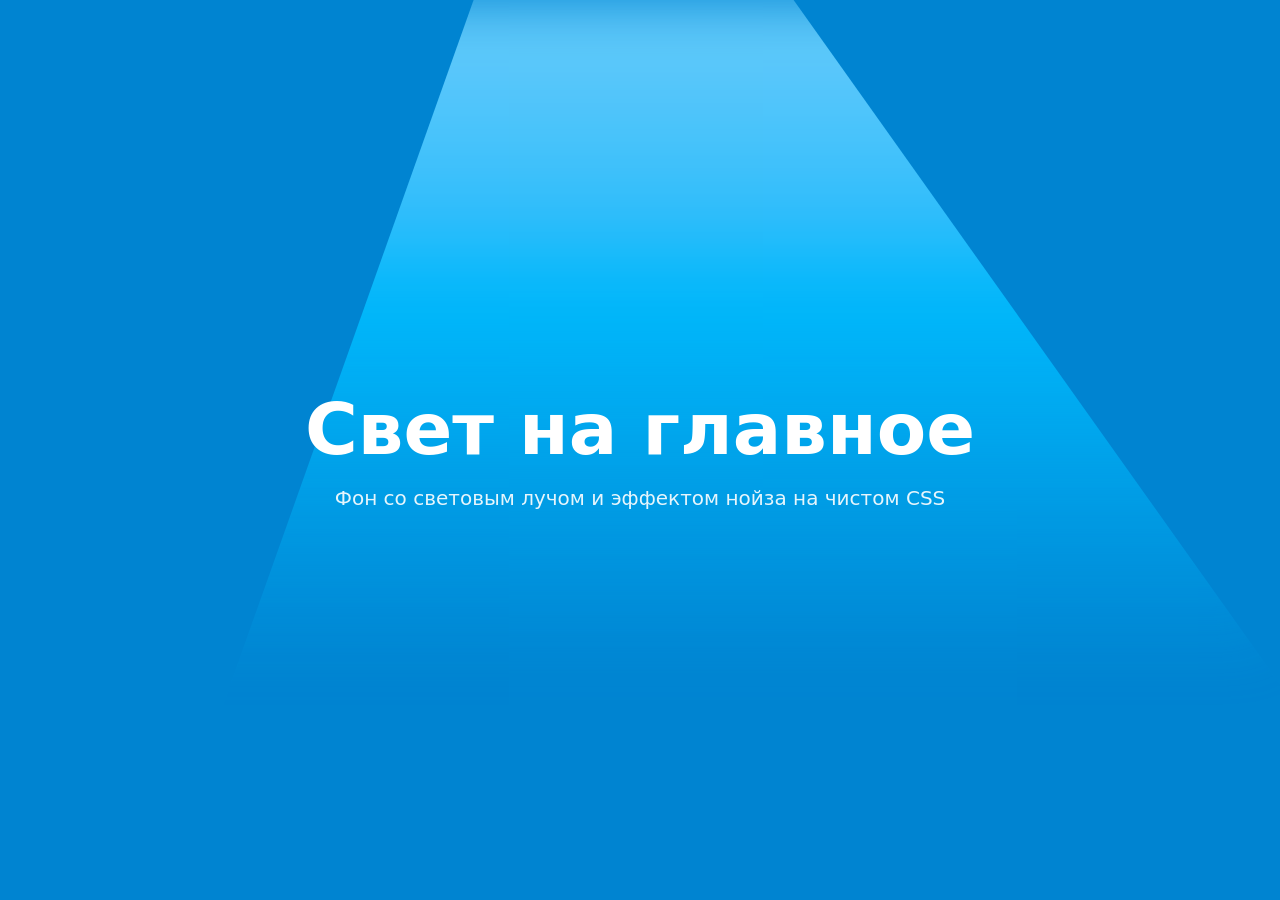
==== 3-3/index.html @ d66b2371 "Create index.html" ====
<!doctype html>
<html lang="ru">
  <head>
    <meta charset="UTF-8" />
    <meta name="viewport" content="width=device-width, initial-scale=1" />
    <title>Hero со световым лучом</title>
    <style>
      :root {
        --sky-300: oklch(82.8% 0.111 230.318);
        --sky-400: oklch(74.6% 0.16 232.661);
        --sky-600: oklch(58.8% 0.158 241.966);
      }

      * {
        box-sizing: border-box;
      }

      body {
        margin: 0;
      }

      .hero {
        position: relative;
        isolation: isolate; /* псевдоэлементы с z-index: -1 остаются внутри hero */
        display: grid;
        place-items: center;
        min-height: 100vh;
        overflow: hidden;
        background: var(--sky-600);
        color: white;
        font-family: system-ui, sans-serif;
        text-align: center;
      }

      .hero::before {
        content: "";
        position: absolute;
        inset: 0;
        z-index: -2;
        background: linear-gradient(
          to bottom,
          var(--sky-300) 0%,
          var(--sky-400) 35%,
          transparent 75%
        );
        clip-path: polygon(37% 0, 62% 0, 112% 100%, 12% 100%);
        filter: blur(30px);
        opacity: 0.9;
      }

      .hero::after {
        content: "";
        position: absolute;
        inset: 0;
        z-index: -1;
        background: url("noise.svg") center / 700px 700px repeat;
        opacity: 0.45;
        mask-image: linear-gradient(
          to bottom,
          #000 0%,
          rgba(0, 0, 0, 0.6) 100%
        );
        pointer-events: none;
      }

      .hero h1 {
        margin: 0 0 1rem;
        font-size: clamp(2rem, 6vw, 4.5rem);
        line-height: 1.1;
      }

      .hero p {
        margin: 0;
        font-size: 1.25rem;
        opacity: 0.9;
      }
    </style>
  </head>
  <body>
    <section class="hero">
      <div>
        <h1>Свет на главное</h1>
        <p>Фон со световым лучом и эффектом нойза на чистом CSS</p>
      </div>
    </section>
  </body>
</html>
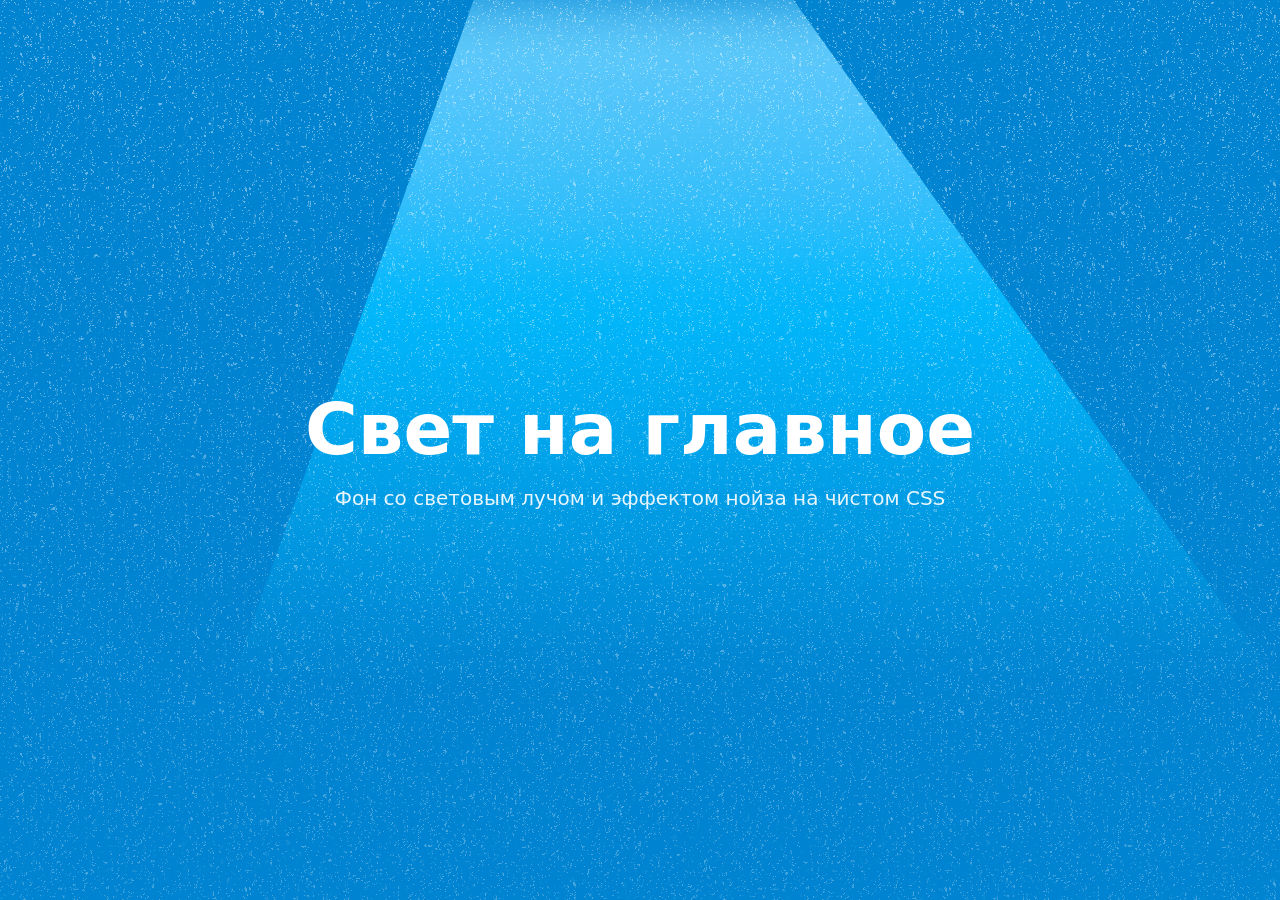
==== commit 036e8c74: "Update index.html" ====
--- a/3-3/index.html
+++ b/3-3/index.html
@@ -21,7 +21,7 @@
 
       .hero {
         position: relative;
-        isolation: isolate; /* псевдоэлементы с z-index: -1 остаются внутри hero */
+        isolation: isolate; 
         display: grid;
         place-items: center;
         min-height: 100vh;
